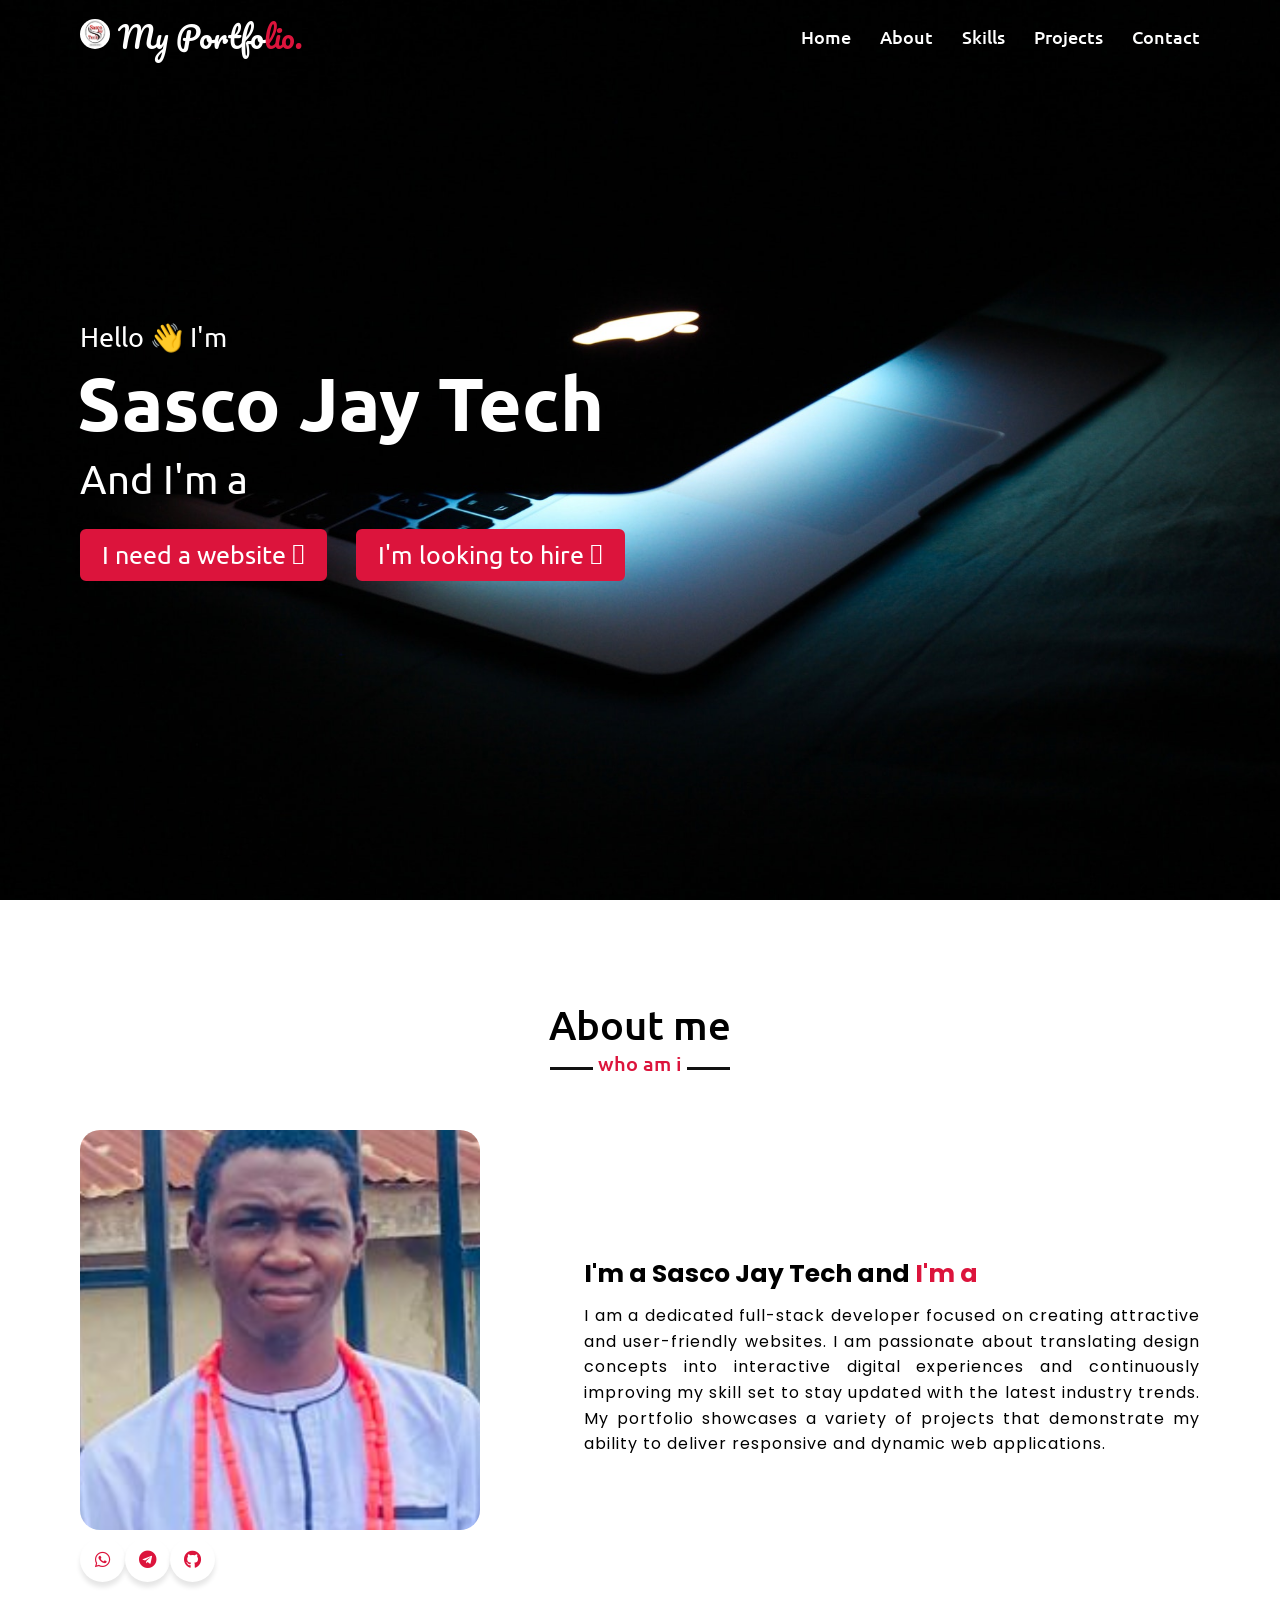
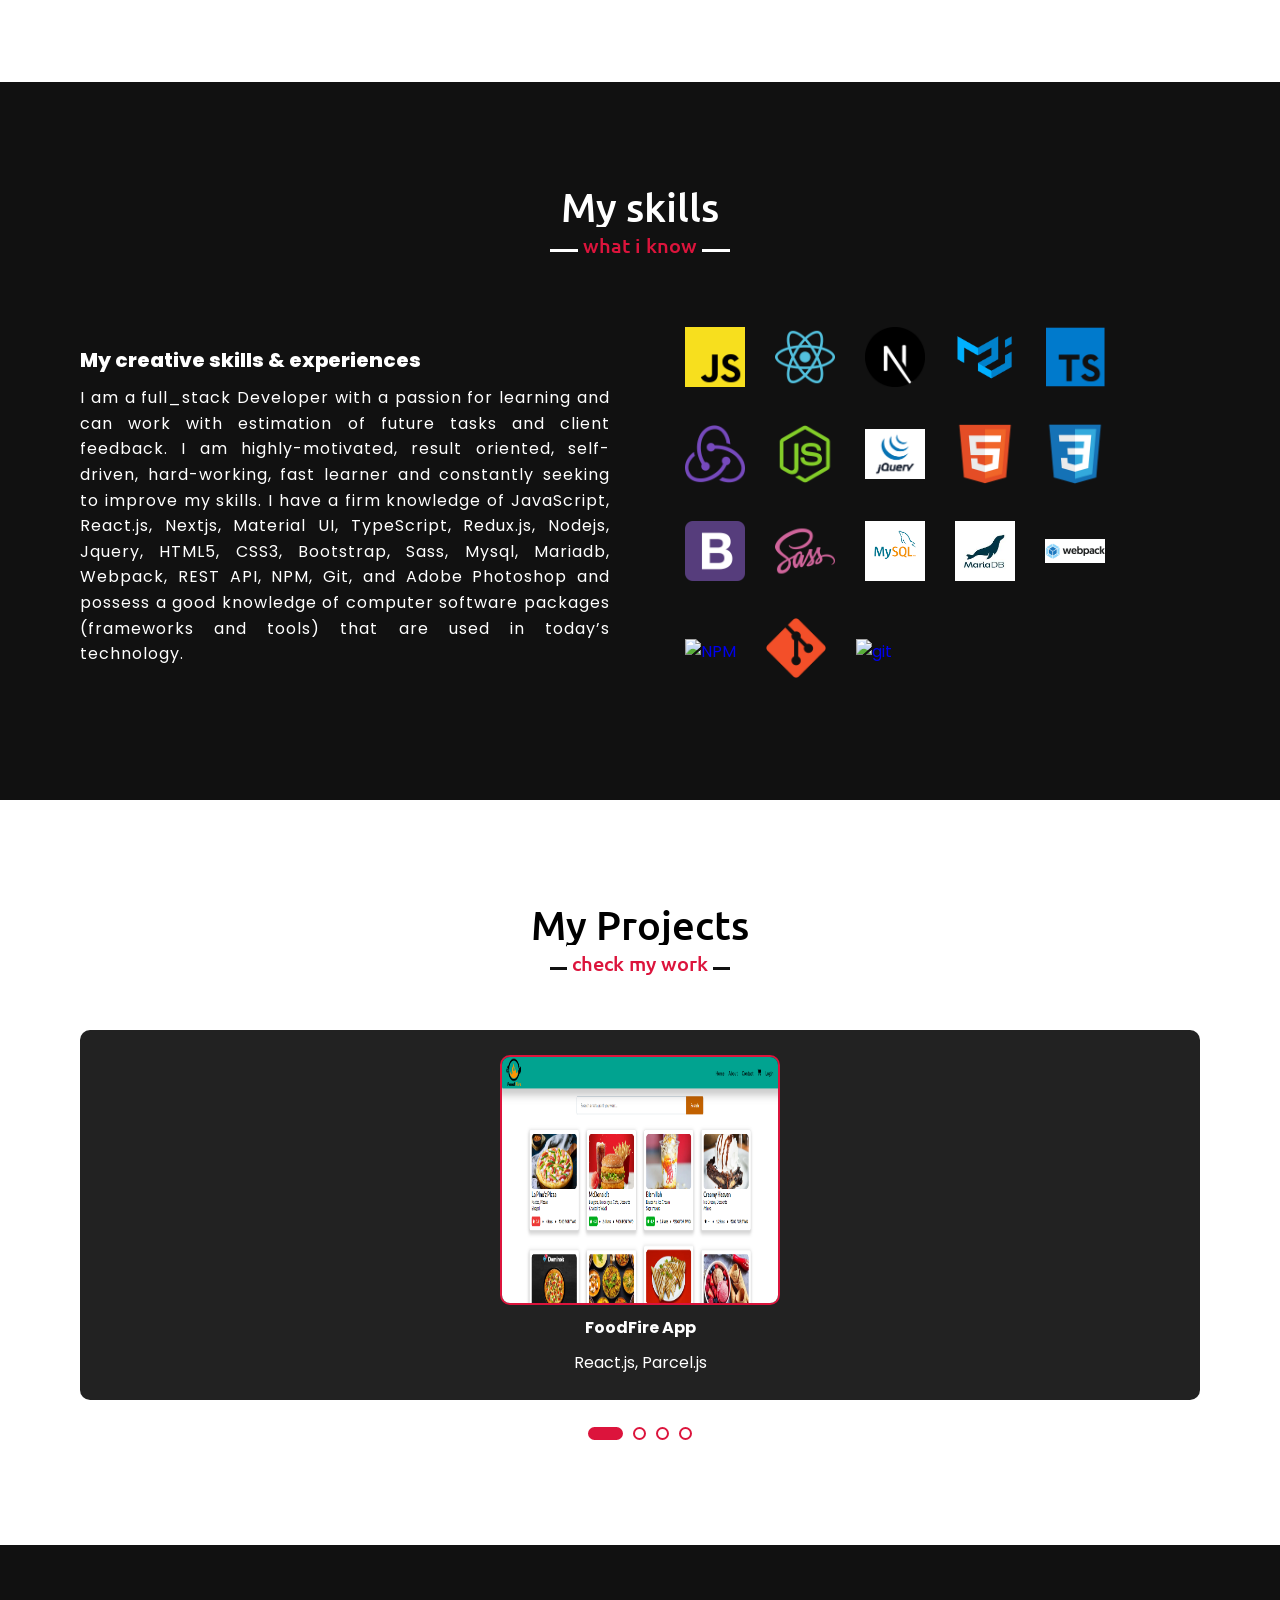
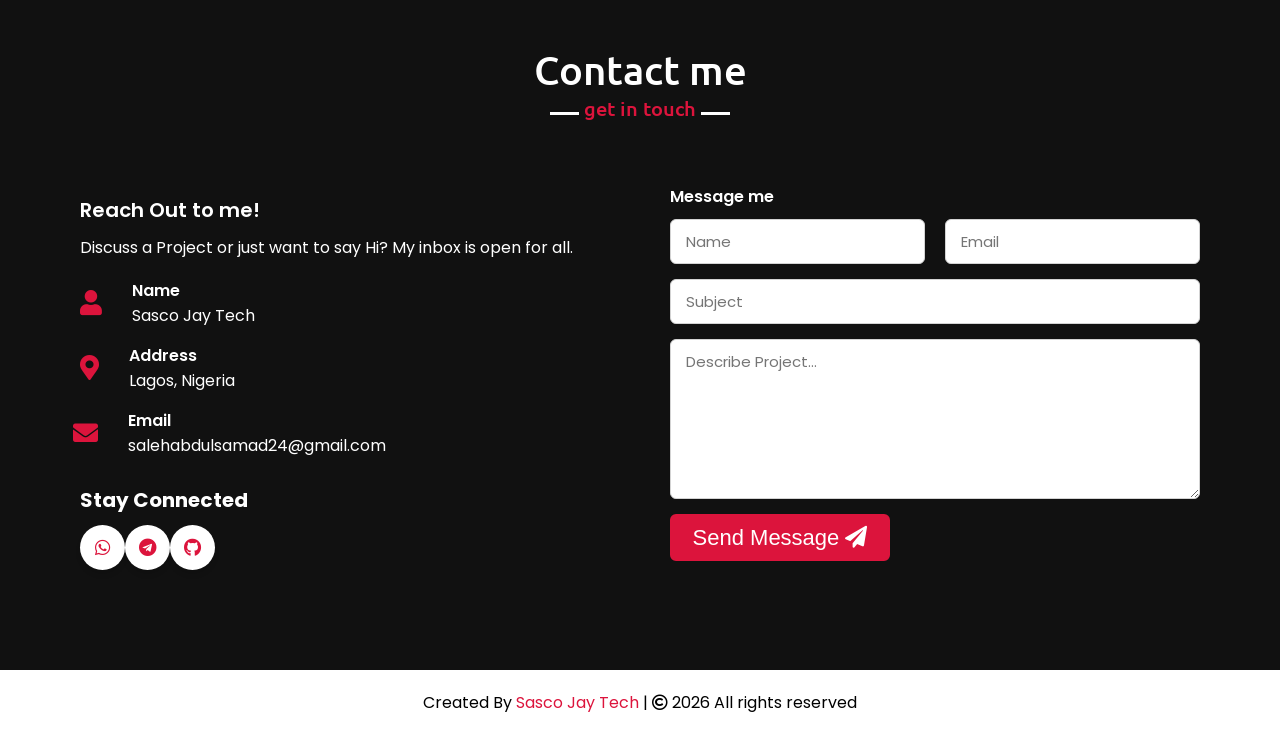
==== index.html @ 9b950d39 "Change links to data-href attributes Updated links to use data-href attributes for WhatsApp, Telegra" ====
<!DOCTYPE html>
<html lang="en">
<head>
    <meta charset="UTF-8">
    <meta name="viewport" content="width=device-width, initial-scale=1.0">
    <title>Sasco_portfolio</title>
    <link rel="stylesheet" href="style.css">
    <link rel="stylesheet" href="https://pro.fontawesome.com/releases/v5.10.0/css/all.css" />
    <script src="https://code.jquery.com/jquery-3.6.0.min.js"></script>
    <script src="https://cdnjs.cloudflare.com/ajax/libs/typed.js/2.0.12/typed.min.js"></script>
    <script src="https://cdnjs.cloudflare.com/ajax/libs/waypoints/4.0.1/jquery.waypoints.min.js"></script>
    <script src="https://cdnjs.cloudflare.com/ajax/libs/OwlCarousel2/2.3.4/owl.carousel.min.js"></script>
    <link rel="stylesheet" href="https://cdnjs.cloudflare.com/ajax/libs/OwlCarousel2/2.3.4/assets/owl.carousel.min.css" />
</head>
<body>

    <!-- Scroll Button start -->
    <div class="scroll-up-btn">
        <i class="fas fa-angle-double-up"></i>
    </div>
    <!-- Scroll Button end -->
    <!-- Navbar Start-->
    <nav class="navbar">
        <div class="max-width">
            <div class="logo">
               <img src="images/my logo.jpg" style="border-radius: 50px;" alt="logo" height="30px" width="30px"><a href="#"> My Portfo<span>lio.</span>
               </a>
            </div>
            <ul class="menu">
                <li>
                    <a href="#home" class="menu-btn">Home</a>
                </li>
                <li>
                    <a href="#about" class="menu-btn">About</a>
                </li>
                <li>
                    <a href="#skills" class="menu-btn">Skills</a>
                </li>
                <li>
                    <a href="#projects" class="menu-btn">Projects</a>
                </li>
                <li>
                    <a href="#contact" class="menu-btn">Contact</a>
                </li>
            </ul>
            <div class="menu-btn">
                <i class="fas fa-bars"></i>
            </div>
        </div>
    </nav>
    <!-- Navbar End -->
    <!-- Home Section Start -->
    <section class="home" id="home">
        <div class="max-width">
            <div class="home-content">
                <div class="text-1">Hello 👋 I'm</div>
                <div class="text-2">Sasco Jay Tech</div>
                <div class="text-3">And I'm a <span class="typing"></span>
                </div>
                <a class="web" href="#contact">I need a website <i class="fad fa-angle-right"></i>
               </a>
                <a href="#contact" rel="noreferrer">I'm looking to hire <i class="fad fa-angle-right"></i>
               </a>
            </div>
        </div>
    </section>
    <!-- Home Section End -->
    <!-- About section start -->
    <section class="about" id="about">
        <div class="max-width">
            <h2 class="title fadein">About me</h2>
            <div class="about-content">
                <div class="column left">
                    <img src="images/sasco img.png" alt="Sasco Jay Tech">
                    <div>
                        <div class="wrapper">
                            <div class="button1">
                                <div class="icon">
                                    <a href="#" data-href="https://wa.me/+2349164620218" role="button" tabindex="0" rel="noreferrer">
                                        <i class="fab fa-whatsapp"></i>
                                </div>
                                <span>WhatsApp </a>
                           </span>
                            </div>
                            <div class="buttonmob">
                                <div class="button1">
                                    <div class="icon">
                                        <a href="#" data-href="https://t.me/sascojay" role="button" tabindex="0" rel="noreferrer">
                                            <i class="fab fa-telegram"></i>
                                    </div>
                                    <span>Telegram </a>
                              </span>
                                </div>
                            </div>
                            <div class="buttonmob1"></div>
                            <div class="button1">
                                <div class="icon">
                                    <a href="#" data-href="https://github.com/Saleh-abdulsamad11" role="button" tabindex="0" rel="noreferrer">
                                        <i class="fab fa-github"></i>
                                </div>
                                <span>Github </a>
                           </span>
                            </div>
                        </div>
                    </div>
                </div>
                <div class="column right">
                    <div class="text">I'm a Sasco Jay Tech and <span class="break">I'm a <span class="typing2"></span>
                        </span>
                    </div>
                    <p>I am a dedicated full-stack developer focused on creating attractive and user-friendly websites. I am passionate about translating design concepts into interactive digital experiences and continuously improving my skill set to stay updated with the latest industry trends. My portfolio showcases a variety of projects that demonstrate my ability to deliver responsive and dynamic web applications.</p>
                    </a>
                </div>
            </div>
        </div>
    </section>
    <!-- about section End -->
    <!-- Skills section start -->
    <section class="skills" id="skills">
        <div class="max-width">
            <h2 class="title fadein">My skills</h2>
            <div class="skills-content">
                <div class="column left">
                    <div class="text">My creative skills & experiences</div>
                    <p>I am a full_stack Developer with a passion for learning and can work with estimation of future tasks and client feedback. I am highly-motivated, result oriented, self-driven, hard-working, fast learner and constantly seeking to improve
                        my skills. I have a firm knowledge of JavaScript, React.js, Nextjs, Material UI, TypeScript, Redux.js, Nodejs, Jquery, HTML5, CSS3, Bootstrap, Sass,
                        Mysql, Mariadb, Webpack, REST API, NPM, Git, and Adobe Photoshop and possess a good knowledge of computer software packages (frameworks and tools) 
                        that are used in today’s technology.</p>
                </div>
                <div class="column right">
                    <div class="info">
                        <a href="https://developer.mozilla.org/en-US/docs/Web/JavaScript" target="_blank" rel="noreferrer">
                            <img src="./images/javascript.png" alt="javascript" width="80" />
                        </a>
                        <a href="https://reactjs.org/" target="_blank" rel="noreferrer">
                            <img src="./images/react.png" alt="react.js" width="80" />
                        </a>
                        <a href="https://nextjs.org/" target="_blank" rel="noreferrer">
                            <img src="./images/nextjs.png" alt="next.js" width="80" />
                        </a>
                        <a href="https://mui.com/material-ui/getting-started/" target="_blank" rel="noreferrer">
                            <img src="./images/MUI-Icon.png" alt="MUI Material" width="80" />
                        </a>
                        <a href="https://www.typescriptlang.org/" target="_blank" rel="noreferrer">
                            <img src="./images/typescript.png" alt="typeScript" width="80" />
                        </a>
                        <a href="https://redux.js.org" target="_blank" rel="noreferrer">
                            <img src="./images/redux.png" alt="redux" width="80" />
                        </a>
                        <a href="https://nodejs.org" target="_blank" rel="noreferrer">
                            <img src="./images/node-js.png" alt="nodejs" width="80" />
                        </a>
                        <a href="https://jquery.com/" target="_blank" rel="noreferrer">
                            <img src="./images/jQuery.png" alt="jquery" width="80" />
                        </a>
                        <a href="https://www.w3.org/html/" target="_blank" rel="noreferrer">
                            <img src="./images/html5.png" alt="html5" width="80" />
                        </a>
                        <a href="https://www.w3schools.com/css/" target="_blank" rel="noreferrer">
                            <img src="./images/css3.png" alt="css3" width="80" />
                        </a>
                        <a href="https://getbootstrap.com" target="_blank" rel="noreferrer">
                            <img src="./images/bootstrap.png" alt="bootstrap" width="80" />
                        </a>
                        <a href="https://sass-lang.com" target="_blank" rel="noreferrer">
                            <img src="./images/sass.png" alt="sass" width="80" />
                        </a>
                        <a href="https://www.mysql.com/" target="_blank" rel="noreferrer">
                            <img src="./images/download.png" alt="mysql" width="80" />
                        </a>
                        <a href="https://mariadb.org/" target="_blank" rel="noreferrer">
                            <img src="./images/MariaDB.jpg" alt="mariadb" width="80" />
                        </a>
                        <a href="https://www.webpack.js.org/" target="_blank" rel="noreferrer">
                            <img src="./images/Webpack.png" alt="webpack" width="80" />
                        </a>
                        <a href="https://www.npmjs.com/" target="_blank" rel="noreferrer">
                            <img src="./images/npm.png" alt="NPM" width="80" />
                        </a>
                        <a href="https://git-scm.com/" target="_blank" rel="noreferrer">
                            <img src="./images/git.png" alt="git" width="80" />
                        </a>
                        <a href="https://www.adobe.com/" target="_blank" rel="noreferrer">
                            <img src="./images/ps.png" alt="git" width="80" />
                        </a>
                    </div>
                </div>
            </div>
        </div>
    </section>
    <!-- Skills section end -->
    <!-- Project section start -->
    <section class="projects" id="projects">
        <div class="max-width">
            <h2 class="title fadein">My Projects</h2>
            <div class="carousel owl-carousel">
                <div class="card">
                    <a href="https://foodfire-app.netlify.app/" target="_blank" rel="noreferrer" title="Food Fire App">
                        <div class="box">
                            <img src="./images/Food Fire.png" alt="Food Fire App">

                        </div>
                    </a>
                    <a href="https://foodfire-app.netlify.app/" target="_blank" rel="noreferrer" title="FoodFire App Github Repository">
                        <p><b>FoodFire App</b></p>
                    </a>

                    <p>React.js, Parcel.js</p>

                </div>
                <div class="card">
                    <a href="#" target="_blank" rel="noreferrer" title="User Dashboard Panel">
                        <div class="box">
                            <img src="./images/game.PNG" alt="User Dashboard Panel">

                        </div>
                    </a>
                    <a href="#" target="_blank" rel="noreferrer" title="User Dashboard Panel Github Repository">
                        <p><b>Game</b></p>
                    </a>

                    <p>React.js, Webpack, MUI</p>
                </div>
                <div class="card">
                    <a href="https://mylearneddotorg.wordpress.com/" target="_blank" rel="noreferrer" title="Counter App">
                        <div class="box">
                            <img src="./images/mylearning App.png" alt="Counter App">

                        </div>
                    </a>
                    <a href="https://mylearneddotorg.wordpress.com/" target="_blank" rel="noreferrer" title="Counter App Github Repository">
                        <p><b>Mylearning App Learn to code!</b></p>
                    </a>

                    <p>React.js, Redux, TailwindCSS</p>
                </div>
                <div class="card">
                    <a href="https://github.com/Saleh-abdulsamad11/laundry-management-system.git" target="_blank" rel="noreferrer" title="User Dashboard Panel">
                        <div class="box">
                            <img src="./images/lms1.png" alt="User Dashboard Panel">

                        </div>
                    </a>
                    <a href="https://github.com/Saleh-abdulsamad11/laundry-management-system.git" target="_blank" rel="noreferrer" title="User Dashboard Panel Github Repository">
                        <p><b>Laundry Management System</b></p>
                    </a>

                    <p>PHP, JavaScript, CSS, MySQL</p>
                </div>
            </div>
        </div>
    </section>
    <!-- Project section end -->
    <!-- Contact section start -->
    <section class="contact" id="contact">
        <div class="max-width">
            <h2 class="title fadein">Contact me</h2>
            <div class="contact-content">
                <div class="column left">
                    <div class="text">Reach Out to me!</div>
                    <p>Discuss a Project or just want to say Hi? My inbox is open for all.</p>
                    <div class="icons">
                        <div class="row">
                            <i class="fas fa-user"></i>
                            <div class="info">
                                <div class="head">Name</div>
                                <div class="sub-title">Sasco Jay Tech</div>
                            </div>
                        </div>
                        <div class="row">
                            <i class="fas fa-map-marker-alt"></i>
                            <div class="info">
                                <div class="head">Address</div>
                                <div class="sub-title">Lagos, Nigeria</div>
                            </div>
                        </div>
                        <div class="row">
                            <i class="fas fa-envelope email-icon"></i>
                            <div class="info">
                                <div class="head">Email</div>
                                <div class="sub-title"><a href="mailto:salehabdulsamad24@gmail.com" target="_blank">salehabdulsamad24@gmail.com</a></div>
                            </div>
                        </div>
                    </div>
                    <div class="text1">Stay Connected</div>
                    <div>
                        <div class="wrapper">
                            <div class="button1">
                                <div class="icon">
                                    <a href="#" data-href="https://wa.me/+2349164620218" role="button" tabindex="0" rel="noreferrer">
                                        <i class="fab fa-whatsapp"></i>
                                </div>
                                <span>WhatsApp </a>
                           </span>
                            </div>
                            <div class="buttonmob">
                                <div class="button1">
                                    <div class="icon">
                                        <a href="#" data-href="https://t.me/sascojay" role="button" tabindex="0" rel="noreferrer">
                                            <i class="fab fa-telegram"></i>
                                    </div>
                                    <span>Telegram </a>
                              </span>
                                </div>
                            </div>
                            <div class="buttonmob1"></div>
                            <div class="button1">
                                <div class="icon">
                                    <a href="#" data-href="https://github.com/Saleh-abdulsamad11" role="button" tabindex="0" rel="noreferrer">
                                        <i class="fab fa-github"></i>
                                </div>
                                <span>Github </a>
                           </span>
                            </div>
                        </div>
                    </div>
                </div>
                <div class="column right">
                    <div class="text">Message me</div>
                    <form action="https://formsubmit.co/5bd626847724272831f88ae057bb0d9e" method="POST">
                        <div class="fields">
                            <div class="field name">
                                <input type="text" name="name" placeholder="Name" required>
                            </div>
                            <div class="field email">
                                <input type="email" name="email" placeholder="Email" name="email" required>
                            </div>
                        </div>
                        <div class="field">
                            <input type="text" name="subject" placeholder="Subject" required>
                        </div>
                        <div class="field textarea">
                            <textarea cols="30" rows="10" name="message" placeholder="Describe Project..." required></textarea>
                        </div>
                        <!-- to confirm if you are not a robot page
                        <input type="hidden" name="_captcha" value="false"> -->

                        <input type="hidden" name="_template" value="box">
                        
                        <input type="hidden" name="_next" value="http://127.0.0.1:5500/thanks.html">
                        <div class="button">
                            <button type="submit">Send Message <i class="fas fa-paper-plane"></i>
                            </button>
                        </div>
                    </form>
                </div>
            </div>
        </div>
    </section>
    <!-- Contact section end -->
    <!-- footer section start -->
    <footer>
        <span>Created By <a href="https://github.com/Saleh-abdulsamad11" target="_blank" rel="noreferrer">Sasco Jay Tech</a> | <span class="far fa-copyright"></span> <span id="year"></span> All rights reserved </span>
    </footer>
    
    <script src="index.js" async></script>
    <script>
           $('.owl-carousel').owlCarousel({
                items: 1,            // Shows 1 project at a time
                loop: true,           // Makes it loop forever
                autoplay: true,       // Turn on auto-slide
                autoplayTimeout: 3000, // Move every 3 seconds (3000 ms)
                autoplayHoverPause: true // Pause when user hovers mouse// 
            });

    </script>
</body>
</html>
---- style.css ----
@import url("https://fonts.googleapis.com/css2?family=Poppins:wght@400;500;600;700&family=Ubuntu:wght@400;500;700&display=swap");
@import url("https://fonts.googleapis.com/css2?family=Pacifico&display=swap");

/* CSS * Selector, Select all elements */
* {
  margin: 0;
  padding: 0;
  box-sizing: border-box;
  text-decoration: none;
}

html {
  scroll-behavior: smooth;
}
/* Navbar Styling*/
.navbar {
  position: fixed;
  width: 100%;
  padding: 10px 0;
  z-index: 999;
  font-family: "Ubuntu", sans-serif;
  transition: all 0.3s ease;
}
.navbar.sticky {
  padding: 2px 0;
  background-color: crimson;
}
.max-width {
  max-width: 1300px;
  padding: 0 80px;
  margin: auto;
}
.navbar .max-width {
  display: flex;
  align-items: center;
  justify-content: space-between;
}
.navbar .logo a {
  font-size: 30px;
  font-weight: 500;
  color: #fff;
  font-family: "Pacifico";
  transition: all 0.3s ease;
}

.navbar .logo a span {
  color: crimson;
}
.navbar.sticky .logo a span {
  color: white;
}
.navbar.sticky .logo a:hover,
.navbar.sticky .logo a span:hover {
  color: black;
}
.navbar .menu li {
  list-style: none;
  display: inline-block;
}
.navbar .menu li a {
  display: block;
  font-size: 18px;
  font-weight: 500;
  margin-left: 25px;
  color: #fff;
  transition: color 0.3s ease;
}
.navbar .menu li a:hover {
  color: crimson;
}
.navbar.sticky .menu li a:hover {
  color: #000;
}

/* Menu Button Styling */
.menu-btn {
  color: white;
  font-size: 23px;
  cursor: pointer;
  display: none;
}

/* .my_logo {
  height: 30px;
  width: 30px;
  border-radius: 50%;
  margin-right: 10px;
}
 */
/* Scroll button styling */
.scroll-up-btn {
  position: fixed;
  height: 50px;
  width: 47px;
  background: crimson;
  right: 30px;
  bottom: 10px;
  text-align: center;
  line-height: 50px;
  color: #fff;
  z-index: 999;
  font-size: 30px;
  border-radius: 6px;
  cursor: pointer;
  opacity: 0;
  pointer-events: none;
  transition: all 0.3s ease;
}
.scroll-up-btn.show {
  opacity: 1;
  pointer-events: auto;
  bottom: 30px;
}

/* Fade In & Fade Out Elements on Scroll Start */
.fadein {
  opacity: 0.5;
}
.showme {
  transition: opacity 0.1s ease;
  opacity: 1 !important;
}

/* Home Section Styling */
.home {
  display: flex;
  background: url(images/bannernew.jpg) no-repeat center;
  height: 100vh;
  background-size: cover;
  background-attachment: fixed;
  color: white;
  min-height: 500px;
  font-family: "Ubuntu", sans-serif;
}
.home .max-width {
  margin: auto 0 auto 40px;
}
.home .home-content .text-1 {
  font-size: 27px;
}
.home .home-content .text-2 {
  font-size: 75px;
  font-weight: 600;
  margin-left: -3px;
}
.home .home-content .text-3 {
  font-size: 40px;
  margin: 5px 0;
}
.home .home-content .text-3 span {
  font-weight: 500;
  color: crimson;
}
.home .home-content a {
  display: inline-block;
  background: crimson;
  color: #fff;
  font-size: 25px;
  padding: 8px 20px;
  margin-top: 20px;
  border-radius: 6px;
  border: 2px solid crimson;
  transition: all 0.3s ease;
}
.home .home-content .web {
  margin-right: 25px;
}

.home .home-content a:hover {
  color: white;
  background: #000;
}

/* all similar content styling code */
section {
  padding: 100px 0;
}
.about,
.skills,
.projects,
.contact,
footer {
  font-family: "Poppins", sans-serif;
}
.about .about-content,
.skills .skills-content,
.contact .contact-content {
  display: flex;
  flex-wrap: wrap;
  align-items: center;
  justify-content: space-between;
}
section .title {
  position: relative;
  text-align: center;
  font-size: 40px;
  font-weight: 500;
  margin-bottom: 60px;
  padding-bottom: 20px;
  font-family: "Ubuntu", sans-serif;
}
section .title::before {
  content: "";
  position: absolute;
  bottom: 0px;
  left: 50%;
  width: 180px;
  height: 3px;
  background: #111;
  transform: translateX(-50%);
}
section .title::after {
  position: absolute;
  bottom: -12px;
  left: 50%;
  padding: 5px;
  font-size: 20px;
  color: crimson;
  background: #fff;
  transform: translateX(-50%);
}

.skills,
.contact {
  background: #111;
  color: #fff;
}
.skills .title::before,
.contact .title::before {
  background: #fff;
}

/* about section styling */
.about .title::after {
  content: "who am i";
}

.about .about-content .left {
  width: 45%;
}
.about .about-content .left img {
  height: 400px;
  width: 400px;
  object-fit: cover;
  border-radius: 20px;
}
.about .about-content .right {
  width: 55%;
}
.about .about-content .right .text {
  font-size: 25px;
  font-weight: 700;
  margin-bottom: 10px;
}
.about .about-content .right .text span {
  color: crimson;
}
.about .about-content .right p {
  text-align: justify;
  line-height: 1.6;
  letter-spacing: 1px;
}
.about .about-content .right a {
  display: inline-block;
  background: crimson;
  color: #fff;
  font-size: 25px;
  font-weight: 500;
  padding: 3px 25px;
  margin-top: 20px;
  border-radius: 6px;
  border: 2px solid crimson;
  transition: all 0.3s ease;
}
.about .about-content .right a:hover {
  color: crimson;
  background: none;
}

/* Social media section styling */
.button1 {
  float: left;
  width: 45px;
  height: 45px;
  cursor: pointer;
  background: #fff;
  overflow: hidden;
  border-radius: 35px;
  transition: all 0.3s ease-in-out;
  box-shadow: 0 5px 5px rgba(0, 0, 0, 0.1);
}
.button1 .icon {
  width: 45px;
  height: 45px;
  text-align: center;
  border-radius: 35px;
  display: inline-block;
  transition: all 0.3s ease-in-out;
}

.button1 .icon i {
  font-size: 18px;
  line-height: 45px;
  color: crimson;
  transition: all 0.3s ease-in-out;
}
.button1:hover {
  width: 150px;
}
.button1:hover i {
  color: #fff;
}
.button1 span {
  font-size: 15px;
  font-weight: 500;
  line-height: 10px;
  margin-left: 5px;
}

.button1:hover .icon {
  background: #307de1;
}

.button1 span a {
  color: #307de1;
}

/* skills section styling */
.skills .title::after {
  background: #111;
  content: "what i know";
}
.skills .skills-content .column {
  width: calc(50% - 30px);
}
.skills .skills-content .left .text {
  font-size: 20px;
  font-weight: 800;
  margin-bottom: 10px;
}
.skills .skills-content .left p {
  text-align: justify;
  line-height: 1.6;
  letter-spacing: 1px;
}
.skills .skills-content .left a {
  display: inline-block;
  background: crimson;
  color: #fff;
  font-size: 18px;
  font-weight: 500;
  padding: 8px 16px;
  margin-top: 20px;
  border-radius: 6px;
  border: 2px solid crimson;
  transition: all 0.3s ease;
}
.skills .skills-content .left a:hover {
  color: crimson;
  background: none;
}
.skills .skills-content .right .info {
  display: flex;
  flex-wrap: wrap;
  align-items: center;
  justify-content: flex-start;
}
.skills .skills-content .right .info img {
  padding: 10px;
  margin: 5px;
}

/* Project section styling */
.projects .title::after {
  content: "check my work";
}
.projects .carousel .card {
  background: #222;
  border-radius: 10px;
  padding: 25px 20px;
  text-align: center;
  transition: all 0.3s ease;
}
.projects .carousel .card:hover {
  background: rgb(48, 48, 48);
}
.projects .carousel .card .box {
  display: flex;
  flex-direction: column;
  justify-content: center;
  align-items: center;
  transition: all 0.3s ease;
}
.projects .carousel .card:hover .box {
  transform: scale(0.99);
}

.projects .carousel .card p {
  font-size: 16px;
  padding-top: 10px;
  color: #fff;
}
.projects .carousel .card img {
  height: 250px;
  width: 280px;
  object-fit: fill;
  border-radius: 10px;
  border: 2px solid crimson;
  transition: all 0.3s ease;
}
.projects .carousel .card:hover img {
  border-color: #fff;
}
.owl-dots {
  text-align: center;
  margin-top: 20px;
}
.owl-dot {
  height: 13px;
  width: 13px;
  margin: 0 5px;
  outline: none !important;
  border-radius: 50%;
  border: 2px solid crimson !important;
  transition: all 0.3s ease;
}
.owl-dot.active {
  width: 35px;
  border-radius: 14px;
}
.owl-dot.active,
.owl-dot:hover {
  background: crimson !important;
}

/* contact section styling */
.contact .title::after {
  background: #111;
  content: "get in touch";
}
.contact .contact-content .column {
  width: calc(50% - 30px);
}
.contact .left .text {
  margin-top: 20px;
}
.contact .contact-content .left .text {
  font-size: 20px;
  font-weight: 600;
  margin-bottom: 10px;
}
.contact .contact-content .left p {
  text-align: justify;
}
.contact .contact-content .left .text1 {
  font-size: 20px;
  font-weight: 700;
  margin-bottom: 10px;
  margin-top: 20px;
}
.contact .contact-content .left .icons {
  margin: 10px 0;
}
.contact .contact-content .row {
  display: flex;
  height: 65px;
  align-items: center;
}
.contact .contact-content .row i {
  font-size: 25px;
  color: crimson;
}
.contact .contact-content .row .email-icon {
  margin-left: -7px;
}
.contact .contact-content .row .info {
  margin-left: 30px;
  justify-content: left;
  float: left;
}
.contact .contact-content .info .head {
  font-weight: 600;
}
.contact .contact-content .info .sub-title {
  color: #fff;
}
.contact .contact-content .info .sub-title a{
  color: #fff;
}
.contact .right .text {
  padding-bottom: 10px;
  font-weight: 600;
}
.contact .right form .fields {
  display: flex;
}
.contact .right form .fields,
.contact .right form .field {
  height: 45px;
  width: 100%;
  margin-bottom: 15px;
}
.contact .right form .name {
  margin-right: 10px;
}
.contact .right form .email {
  margin-left: 10px;
}
.contact .right form .textarea {
  height: 160px;
  width: 100%;
}
.contact .right form .field input,
.contact .right form .textarea textarea {
  height: 100%;
  width: 100%;
  border: 1px solid lightgrey;
  border-radius: 6px;
  outline: none;
  padding: 0 15px;
  font-size: 15px;
  font-family: "Poppins", sans-serif;
}
.contact .right form .textarea textarea {
  padding-top: 10px;
}
.contact .right form .button {
  height: 47px;
  width: 220px;
}
.contact .right form .button button {
  height: 100%;
  width: 100%;
  border: 2px solid crimson;
  background: crimson;
  color: #fff;
  font-size: 22px;
  font-weight: 500;
  border-radius: 6px;
  transition: all 0.3s ease;
  cursor: pointer;
}
.contact .right form .button button:hover {
  color: #fff;
  background: none;
}

/* footer section styling */
footer {
  background: #fff;
  padding: 20px 23px;
  color: #000;
  text-align: center;
}
footer span a {
  color: crimson;
  text-decoration: none;
}
footer span a:hover {
  text-decoration: underline;
}

/* responsive media query start */
@media (max-width: 1300px) {
  .home .max-width {
    margin-left: 0px;
  }
}

@media (max-width: 1104px) {
  .about .about-content .left img {
    height: 350px;
    width: 350px;
  }
}

@media (max-width: 991px) {
  .max-width {
    padding: 0 50px;
  }
}

@media (max-width: 947px) {
  .max-width {
    padding: 0 50px;
  }
  .menu-btn {
    display: block;
    z-index: 999;
  }
  .menu-btn i.active:before {
    content: "\f00d";
  }
  .navbar .menu {
    position: fixed;
    height: 100vh;
    width: 100%;
    left: -100%;
    top: 0;
    background: #111;
    text-align: center;
    padding-top: 40px;
    transition: all 0.3s ease;
  }
  .navbar .menu.active {
    left: 0;
  }
  .navbar .menu li {
    display: block;
  }
  .navbar .menu li a {
    display: inline-block;
    margin: 20px 0;
    font-size: 25px;
  }
  .home .home-content .text-2 {
    font-size: 72px;
  }
  .home .home-content .text-3 {
    font-size: 35px;
  }
  .home .home-content a {
    font-size: 22px;
    padding: 6px 24px;
  }
  .max-width {
    max-width: 800px;
  }
  .about .about-content .column {
    width: 100%;
  }

  .about .about-content .left .wrapper {
    margin: 0 auto 10px;
  }
  .about .about-content .right {
    flex: 100%;
    margin-top: 30px;
  }

  .skills .skills-content .column,
  .contact .contact-content .column {
    width: 100%;
    margin-bottom: 35px;
  }
  .contact .left .text {
    margin-top: 0px;
  }
}

@media (max-width: 690px) {
  .max-width {
    padding: 0 23px;
  }
  .home .home-content .text-2 {
    font-size: 60px;
  }
  .home .home-content .text-3 {
    font-size: 32px;
  }
  .home .home-content a {
    font-size: 20px;
  }
}

@media (max-width: 540px) {
  .about .about-content .right .text .break {
    display: block;
  }
}

@media (max-width: 500px) {
  .max-width {
    padding: 0 23px;
  }
  .home .home-content .text-2 {
    font-size: 50px;
  }
  .home .home-content .text-3 {
    font-size: 27px;
  }
  .projects .carousel .card {
    margin-top: 10px;
    padding: 10px 15px;
  }
  .projects .carousel .card img {
    height: 180px;
    width: 200px;
  }
}

@media (max-width: 380px) {
  .about .about-content .left img {
    height: 250px;
    width: 250px;
  }
}
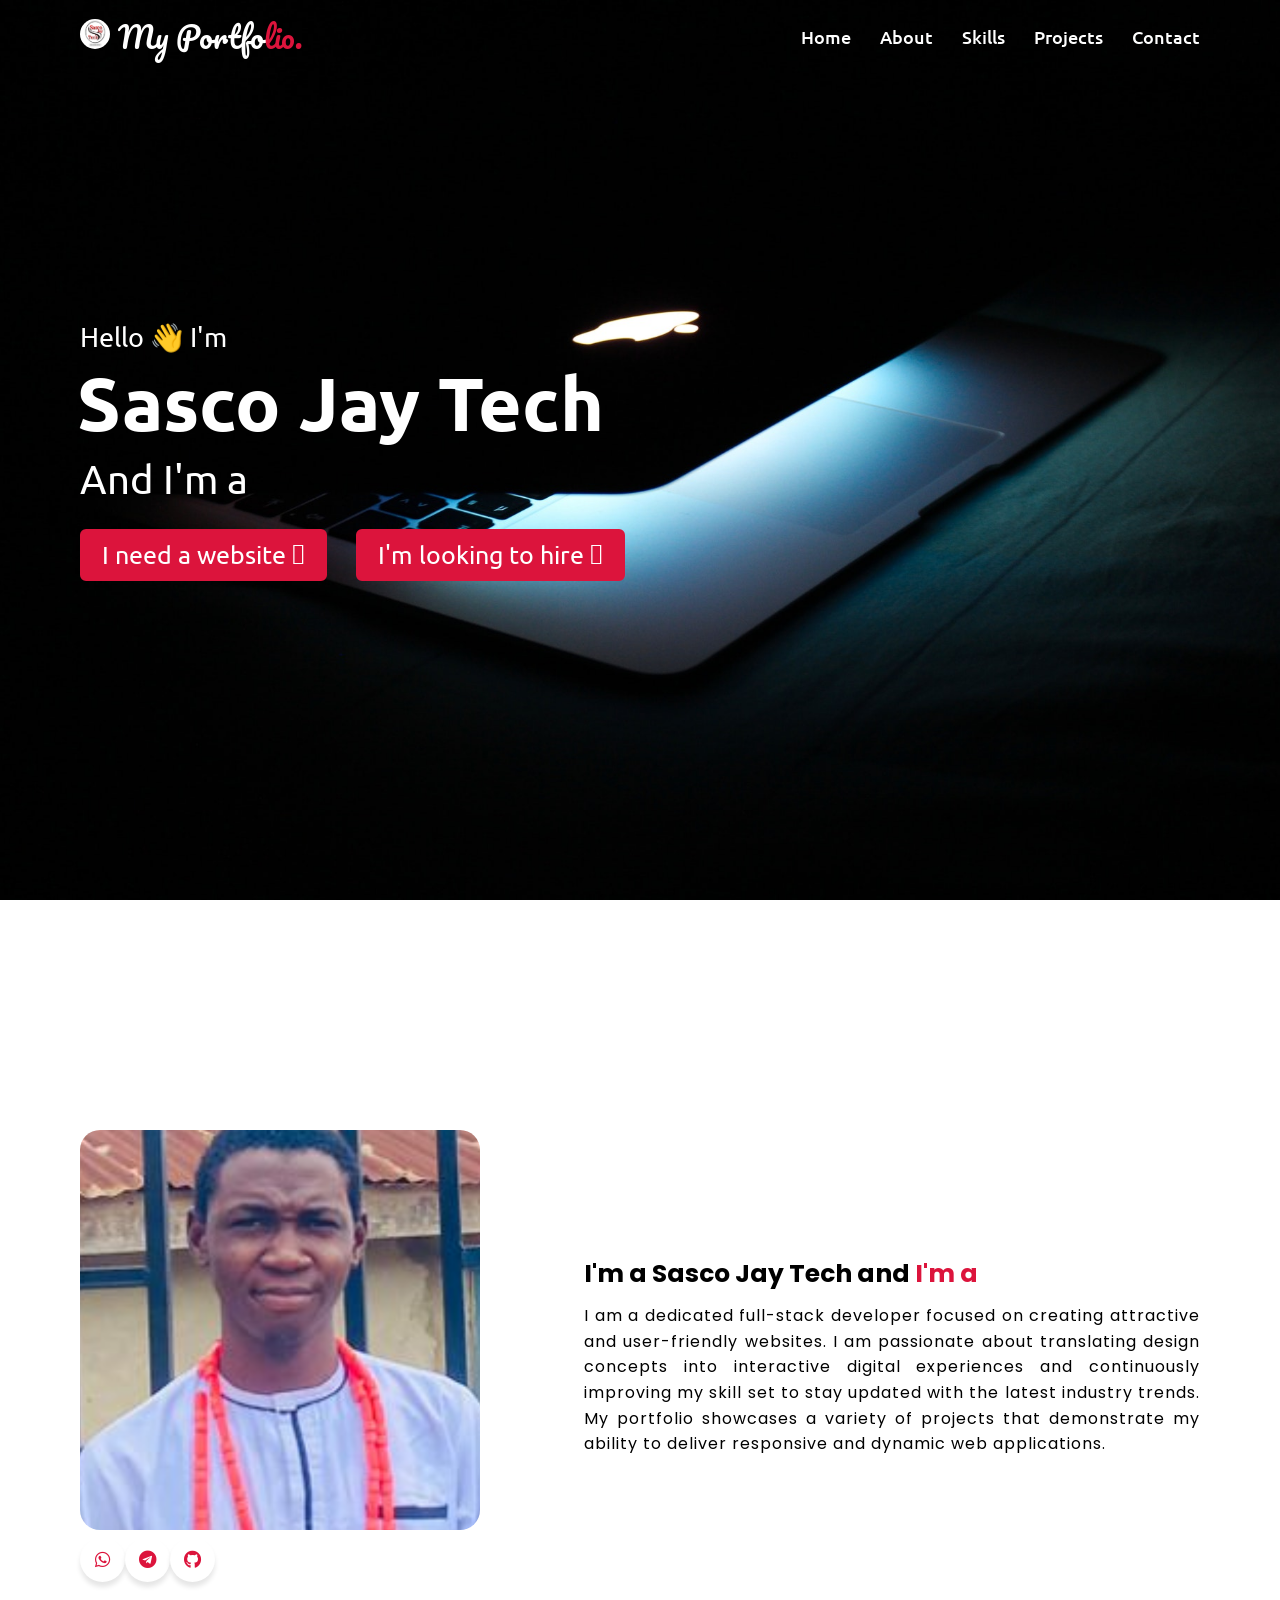
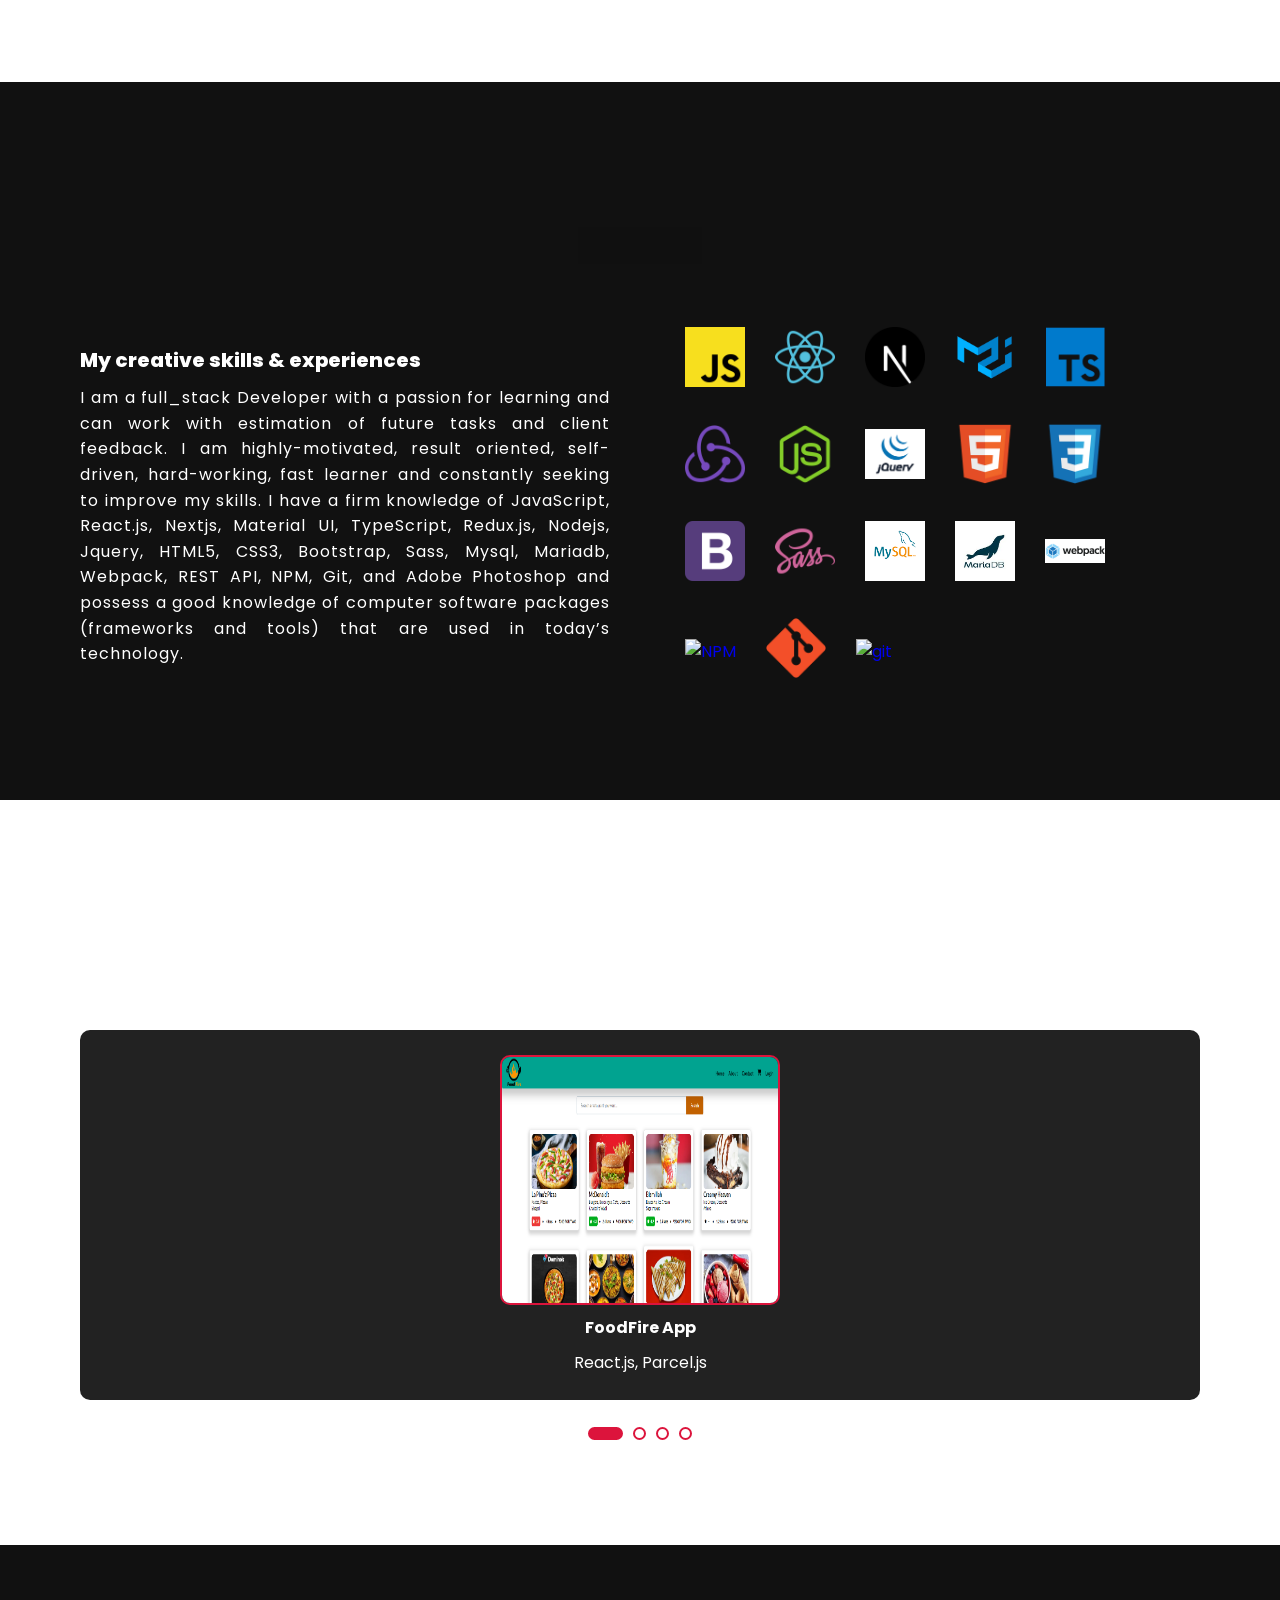
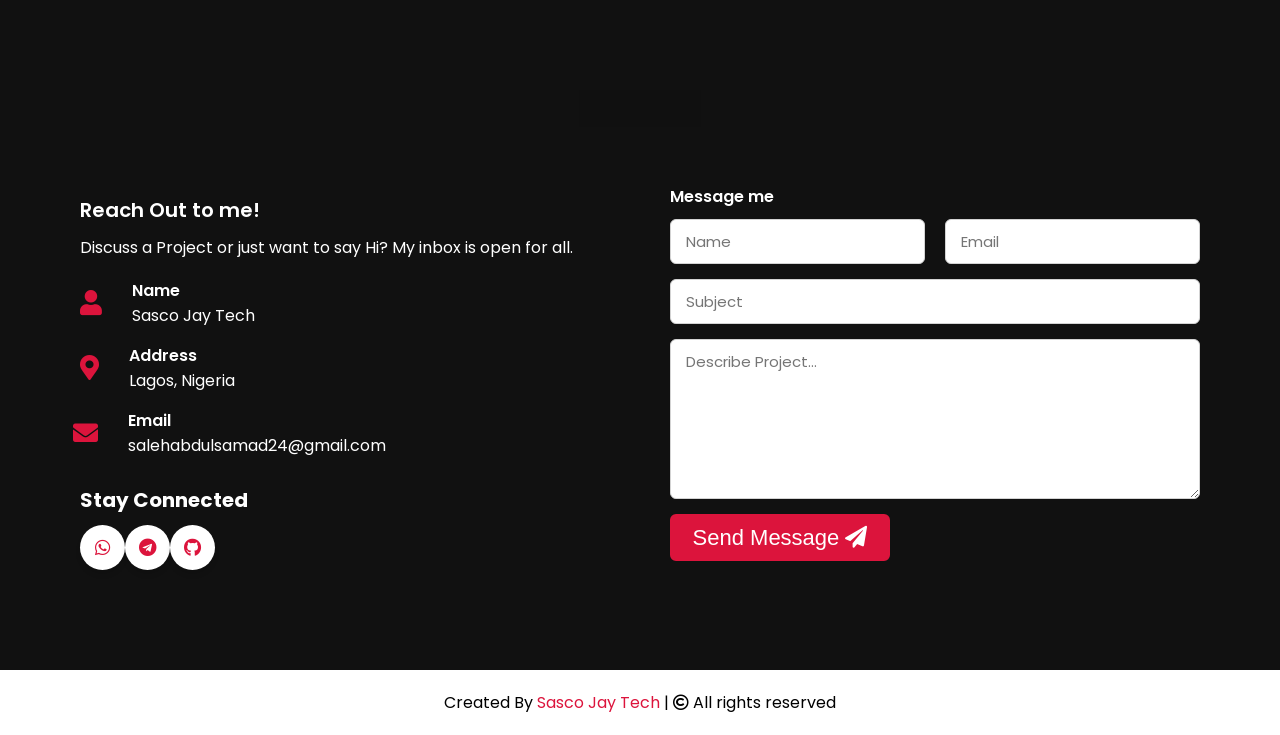
==== commit 35347a86: "Add class to social button links in index.html" ====
--- a/index.html
+++ b/index.html
@@ -76,7 +76,7 @@
                         <div class="wrapper">
                             <div class="button1">
                                 <div class="icon">
-                                    <a href="#" data-href="https://wa.me/+2349164620218" role="button" tabindex="0" rel="noreferrer">
+                                    <a href="#" data-href="https://wa.me/+2349164620218" class="social-btn" role="button" tabindex="0" rel="noreferrer">
                                         <i class="fab fa-whatsapp"></i>
                                 </div>
                                 <span>WhatsApp </a>
@@ -85,7 +85,7 @@
                             <div class="buttonmob">
                                 <div class="button1">
                                     <div class="icon">
-                                        <a href="#" data-href="https://t.me/sascojay" role="button" tabindex="0" rel="noreferrer">
+                                        <a href="#" data-href="https://t.me/sascojay" class="social-btn" role="button" tabindex="0" rel="noreferrer">
                                             <i class="fab fa-telegram"></i>
                                     </div>
                                     <span>Telegram </a>
@@ -95,7 +95,7 @@
                             <div class="buttonmob1"></div>
                             <div class="button1">
                                 <div class="icon">
-                                    <a href="#" data-href="https://github.com/Saleh-abdulsamad11" role="button" tabindex="0" rel="noreferrer">
+                                    <a href="#" data-href="https://github.com/Saleh-abdulsamad11" class="social-btn" role="button" tabindex="0" rel="noreferrer">
                                         <i class="fab fa-github"></i>
                                 </div>
                                 <span>Github </a>
@@ -287,7 +287,7 @@
                         <div class="wrapper">
                             <div class="button1">
                                 <div class="icon">
-                                    <a href="#" data-href="https://wa.me/+2349164620218" role="button" tabindex="0" rel="noreferrer">
+                                    <a href="#" data-href="https://wa.me/+2349164620218" class="social-btn" role="button" tabindex="0" rel="noreferrer">
                                         <i class="fab fa-whatsapp"></i>
                                 </div>
                                 <span>WhatsApp </a>
@@ -296,7 +296,7 @@
                             <div class="buttonmob">
                                 <div class="button1">
                                     <div class="icon">
-                                        <a href="#" data-href="https://t.me/sascojay" role="button" tabindex="0" rel="noreferrer">
+                                        <a href="#" data-href="https://t.me/sascojay" class="social-btn" role="button" tabindex="0" rel="noreferrer">
                                             <i class="fab fa-telegram"></i>
                                     </div>
                                     <span>Telegram </a>
@@ -306,7 +306,7 @@
                             <div class="buttonmob1"></div>
                             <div class="button1">
                                 <div class="icon">
-                                    <a href="#" data-href="https://github.com/Saleh-abdulsamad11" role="button" tabindex="0" rel="noreferrer">
+                                    <a href="#" data-href="https://github.com/Saleh-abdulsamad11" class="social-btn" role="button" tabindex="0" rel="noreferrer">
                                         <i class="fab fa-github"></i>
                                 </div>
                                 <span>Github </a>
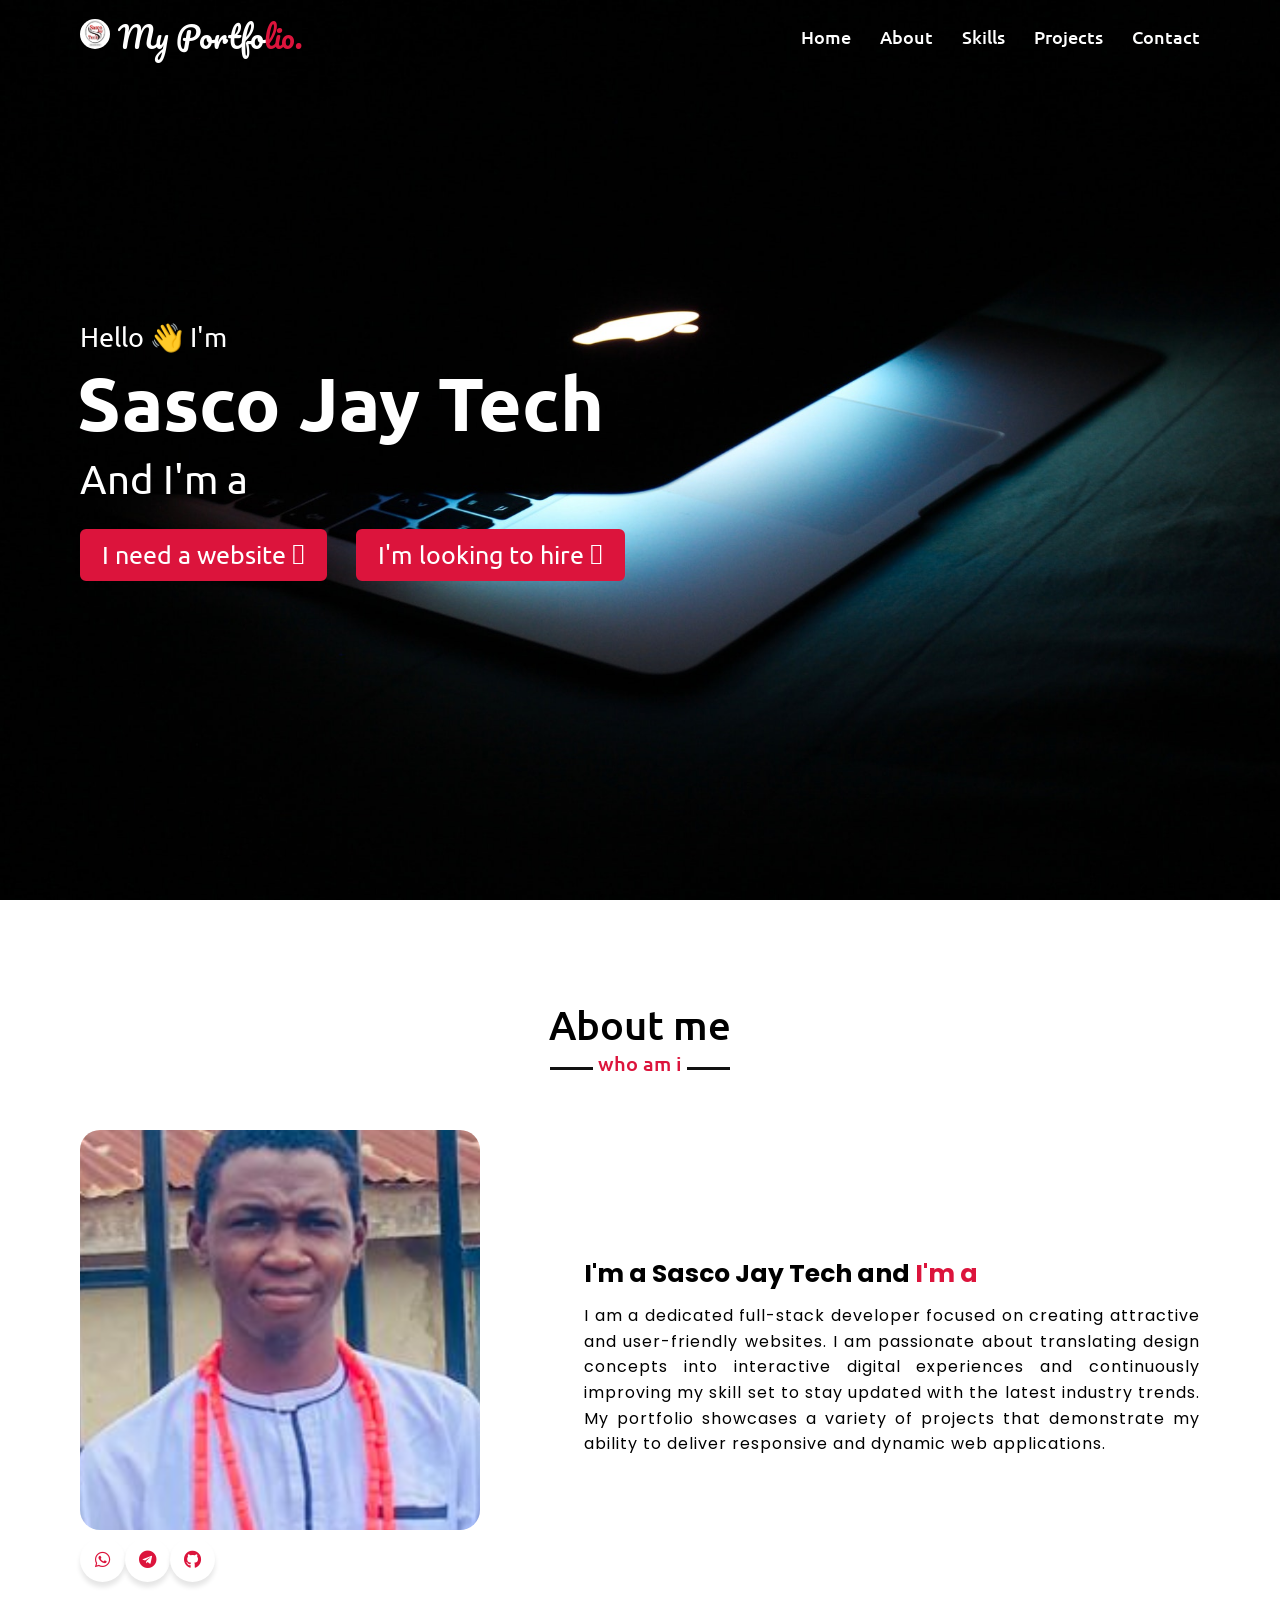
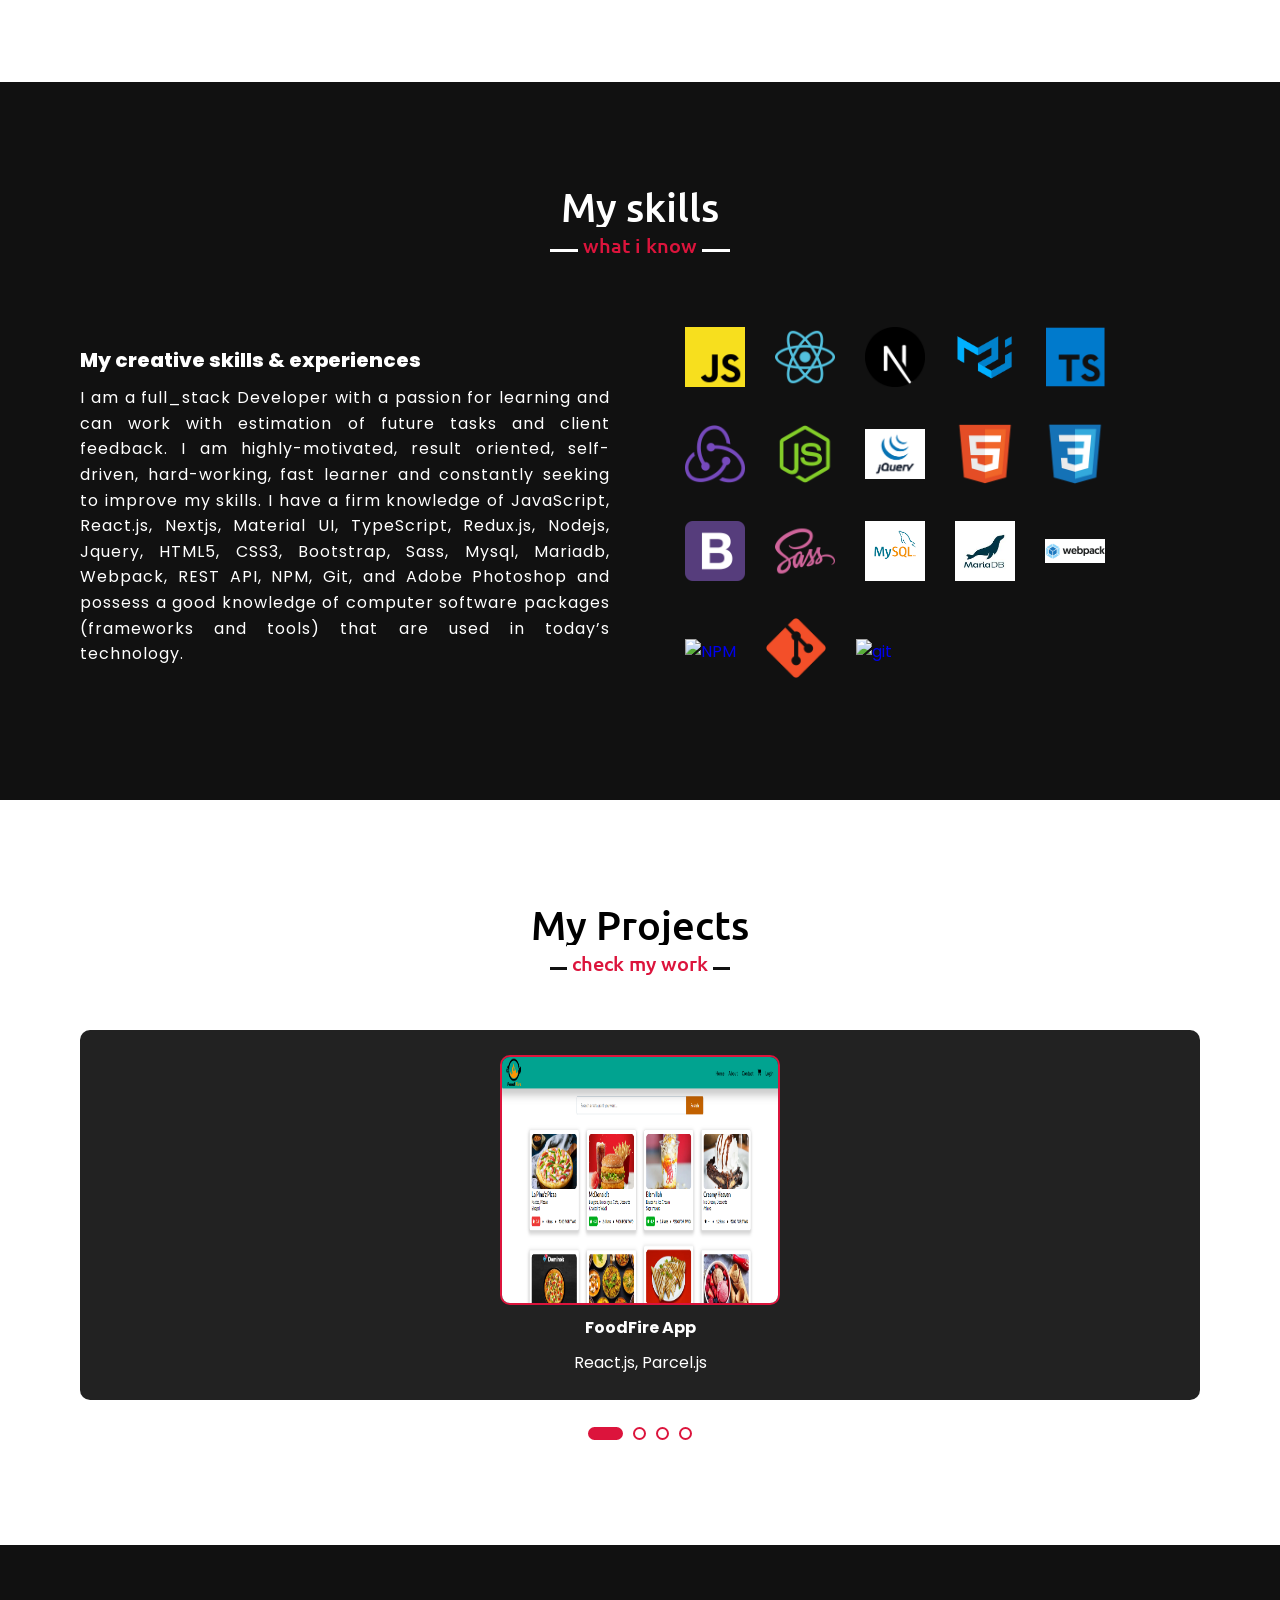
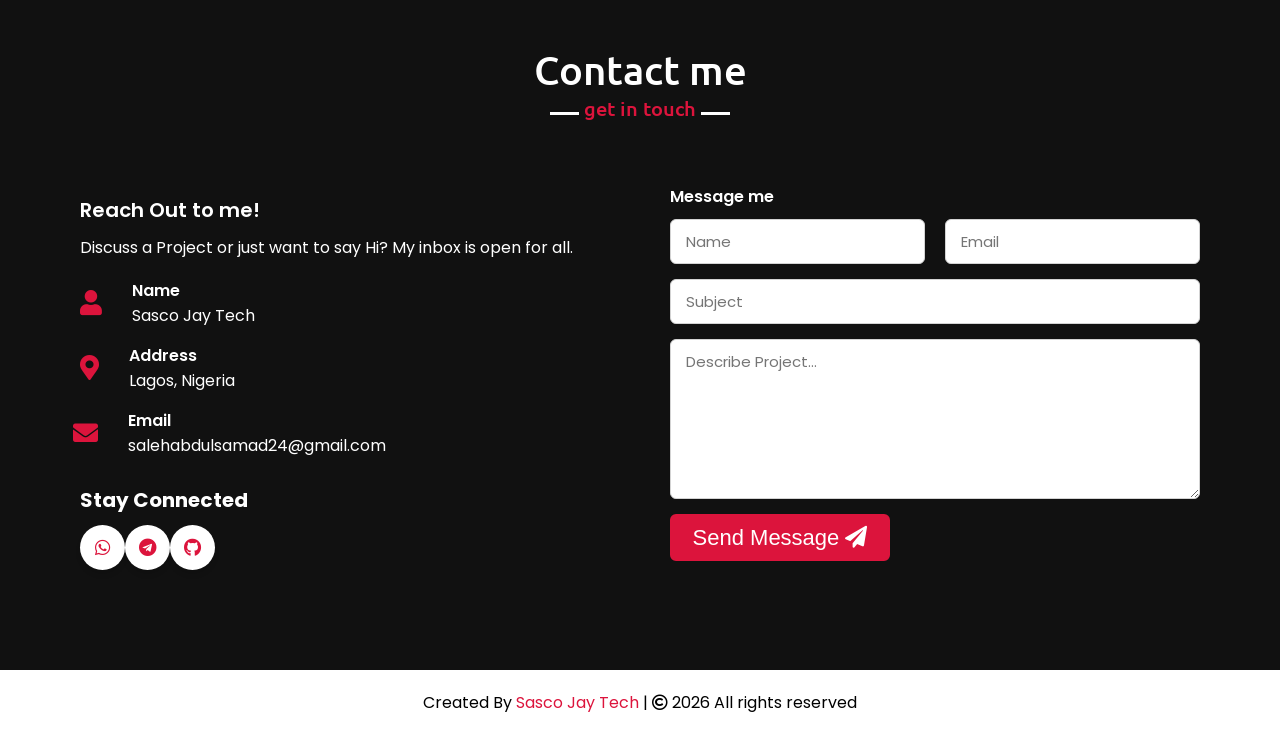
==== commit 8f922987: "Update social link classes and event handling" ====
--- a/index.html
+++ b/index.html
@@ -76,7 +76,7 @@
                         <div class="wrapper">
                             <div class="button1">
                                 <div class="icon">
-                                    <a href="#" data-href="https://wa.me/+2349164620218" class="social-btn" role="button" tabindex="0" rel="noreferrer">
+                                    <a href="" data-href="https://wa.me/+2349164620218" class="social-link" data-social="whatsapp" role="button" tabindex="0">
                                         <i class="fab fa-whatsapp"></i>
                                 </div>
                                 <span>WhatsApp </a>
@@ -85,7 +85,7 @@
                             <div class="buttonmob">
                                 <div class="button1">
                                     <div class="icon">
-                                        <a href="#" data-href="https://t.me/sascojay" class="social-btn" role="button" tabindex="0" rel="noreferrer">
+                                        <a href="" data-href="https://t.me/sascojay" class="social-link" data-social="telegram" role="button" tabindex="0">
                                             <i class="fab fa-telegram"></i>
                                     </div>
                                     <span>Telegram </a>
@@ -95,7 +95,7 @@
                             <div class="buttonmob1"></div>
                             <div class="button1">
                                 <div class="icon">
-                                    <a href="#" data-href="https://github.com/Saleh-abdulsamad11" class="social-btn" role="button" tabindex="0" rel="noreferrer">
+                                    <a href="" data-href="https://github.com/Saleh-abdulsamad11" class="social-link" data-social="github" role="button" tabindex="0">
                                         <i class="fab fa-github"></i>
                                 </div>
                                 <span>Github </a>
@@ -287,7 +287,7 @@
                         <div class="wrapper">
                             <div class="button1">
                                 <div class="icon">
-                                    <a href="#" data-href="https://wa.me/+2349164620218" class="social-btn" role="button" tabindex="0" rel="noreferrer">
+                                    <a href="" data-href="https://wa.me/+2349164620218" class="social-link" data-social="whatsapp" role="button" tabindex="0">
                                         <i class="fab fa-whatsapp"></i>
                                 </div>
                                 <span>WhatsApp </a>
@@ -296,7 +296,7 @@
                             <div class="buttonmob">
                                 <div class="button1">
                                     <div class="icon">
-                                        <a href="#" data-href="https://t.me/sascojay" class="social-btn" role="button" tabindex="0" rel="noreferrer">
+                                        <a href="" data-href="https://t.me/sascojay" class="social-link" data-social="telegram" role="button" tabindex="0">
                                             <i class="fab fa-telegram"></i>
                                     </div>
                                     <span>Telegram </a>
@@ -306,7 +306,7 @@
                             <div class="buttonmob1"></div>
                             <div class="button1">
                                 <div class="icon">
-                                    <a href="#" data-href="https://github.com/Saleh-abdulsamad11" class="social-btn" role="button" tabindex="0" rel="noreferrer">
+                                    <a href="#" data-href="https://github.com/Saleh-abdulsamad11" class="social-link" data-social="github" role="button" tabindex="0">
                                         <i class="fab fa-github"></i>
                                 </div>
                                 <span>Github </a>
@@ -355,6 +355,24 @@
     
     <script src="index.js" async></script>
     <script>
+                
+
+            document.querySelectorAll(".social-link").forEach(link => {
+
+                    link.addEventListener("click", function (event) {
+                        event.preventDefault();
+                
+                        const socialName = this.dataset.social;
+                        const url = socialLinks[socialName];
+                
+                        if (url) {
+                            window.open(url, "_blank", "noopener,noreferrer");
+                        }
+                    });
+                
+                });
+        
+        
            $('.owl-carousel').owlCarousel({
                 items: 1,            // Shows 1 project at a time
                 loop: true,           // Makes it loop forever
